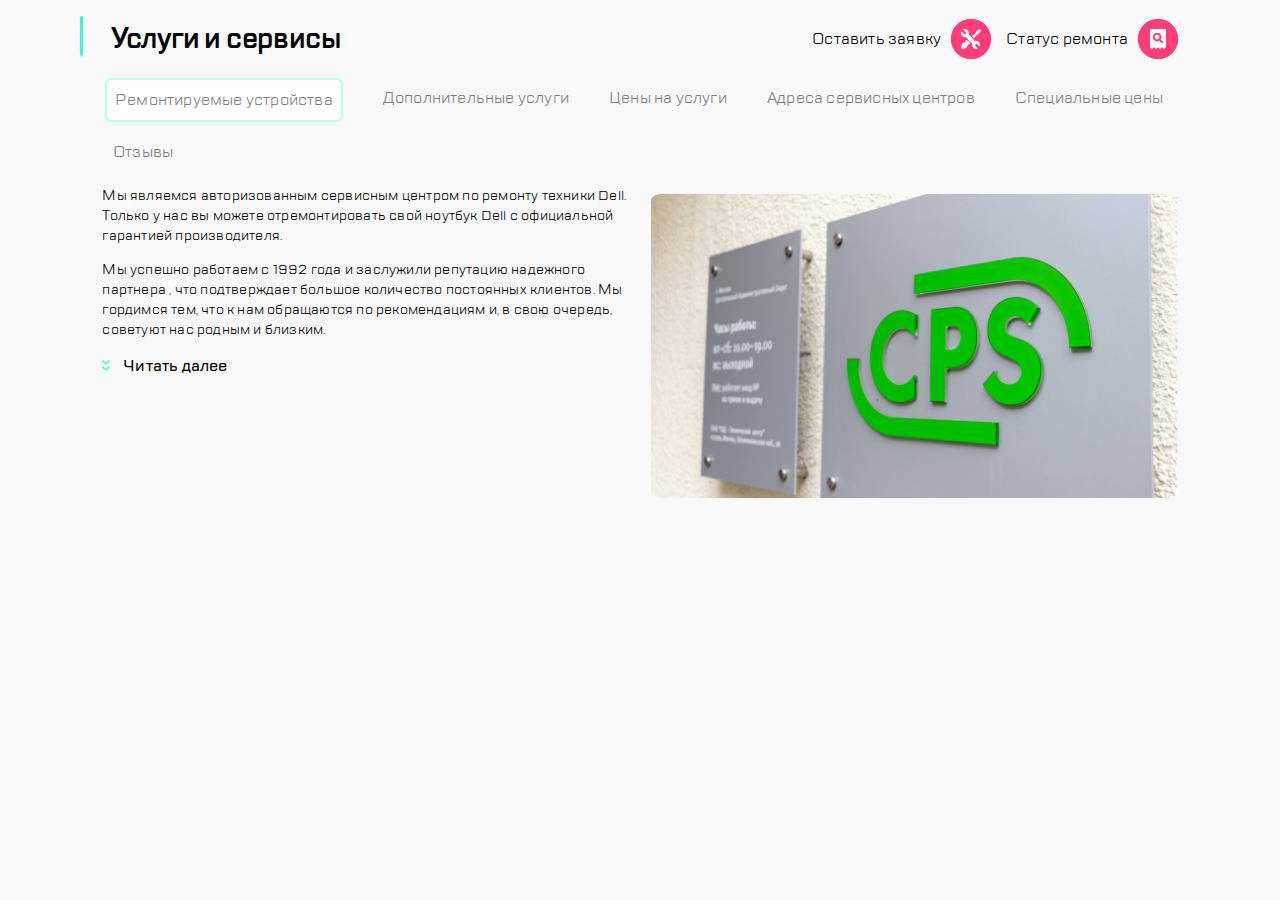
==== index.html @ 0cda3f38 "Add files via upload" ====
<!DOCTYPE html>
<html lang="ru">
<head>
  <meta charset="UTF-8">
  <meta name="viewport" content="width=device-width">
  <link rel="stylesheet" href="css/style.css">
  <title>Title</title>
</head>
<body>
<div class="header">
  <div class="header__sd">
  <button class="button"><span class="button__burger"></span></button>
  <img class="header--hidden-sd" src="icons/divider.png" alt="">
  <img src="icons/logo.png" alt="Логотип">
  </div>
  <div class="header__md">
    <button class="button header--hidden-sd"><span class="button__call"></span></button>
    <button class="button header--hidden-sd"><span class="button__chat"></span></button>
    <button class="button header--hidden-sd"><span class="button__profile"></span></button>
    <img src="icons/divider.png" alt="">
    <button class="button"><span class="button__repair"></span></button>
    <button class="button"><span class="button__checkstatus"></span></button>
  </div>
</div>

<div class="main">
  <div class="main__container">
    <div class="main__header">
      <div class="main__divider"><img src="icons/highlight.png" alt=""></div>
      <div class="main__title"><h1>Услуги и сервисы</h1></div>
    </div>
    <div class="main__options main__options--hidden">
      <div class="main__option">
        <div class="option__text">Оставить заявку </div>
        <button class="button"><span class="button__repair"></span></button>
      </div>
      <div class="main__option">
        <div class="option__text">Статус ремонта </div>
        <button class="button"><span class="button__checkstatus"></span></button>
      </div>
    </div>
  </div>
  <div class="main__list">
    <div class="main__elem">Ремонтируемые устройства</div>
    <div class="main__elem">Дополнительные услуги</div>
    <div class="main__elem">Цены на услуги</div>
    <div class="main__elem">Адреса сервисных центров</div>
    <div class="main__elem">Специальные цены</div>
    <div class="main__elem">Отзывы</div>
  </div>
</div>
<div class="about">
  <div class="about__main">
    <p class="about__all">Мы являемся авторизованным сервисным центром по ремонту техники Dell. Только у нас вы можете отремонтировать свой ноутбук Dell с официальной гарантией производителя.</p>
    <p class="about__all--hidden">Мы успешно работаем с 1992 года и заслужили репутацию надежного партнера</p>
    <p class="about__all--hidden-md">, что подтверждает большое количество постоянных клиентов. Мы гордимся тем, что к нам обращаются по рекомендациям и, в свою очередь, советуют нас родным и близким.</p>
    <p class="about__readmore"><img class="about__readmore_open" src="icons/more.png" alt="">    Читать далее</p>
  </div>
  <div class="about__image"><img class="cpsphoto" src="icons/cps1.png" alt="Фото вывески"></div>
</div>
</body>
</html>
---- css/style.css ----
@font-face {
  font-family: 'TT Lakes';
  src: url('../fonts/TTLakes-Regular.eot');
  src: local('TT Lakes Regular'), local('TTLakes-Regular'),
  url('../fonts/TTLakes-Regular.eot?#iefix') format('embedded-opentype'),
  url('../fonts/TTLakes-Regular.woff') format('woff'),
  url('../fonts/TTLakes-Regular.ttf') format('truetype');
  font-weight: normal;
  font-style: normal;
}
@font-face {
  font-family: 'TT Lakes';
  src: url('../fonts/TTLakes-DemiBold.eot');
  src: local('TT Lakes DemiBold'), local('TTLakes-DemiBold'),
  url('../fonts/TTLakes-DemiBold.eot?#iefix') format('embedded-opentype'),
  url('../fonts/TTLakes-DemiBold.woff') format('woff'),
  url('../fonts/TTLakes-DemiBold.ttf') format('truetype');
  font-weight: 600;
  font-style: normal;
}
@font-face {
  font-family: 'TT Lakes';
  src: url('../fonts/TTLakes-Medium.eot');
  src: local('TT Lakes Medium'), local('TTLakes-Medium'),
  url('../fonts/TTLakes-Medium.eot?#iefix') format('embedded-opentype'),
  url('../fonts/TTLakes-Medium.woff') format('woff'),
  url('../fonts/TTLakes-Medium.ttf') format('truetype');
  font-weight: 500;
  font-style: normal;
}

html, body {
  font-family: "TT Lakes", serif, sans-serif;
  line-height: 20px;
  letter-spacing: 0.2px;
  margin: 0 auto;
  padding: 0;
  box-sizing: border-box;
  background-color: #F8F8F8;
  max-width: 1120px;
}

/******* HEADER *******/
.header {
  background-color: #FFFFFF;
  display: flex;
  gap: 16px;
  padding-left: 16px;
  align-items: center;
  max-width:1120px;
  height: 88px;
  justify-content: space-between;
}

.header__sd {
  display: flex;
  align-items: center;
  gap: 16px;
}

.header__md {
  display: flex;
  gap: 16px;
  padding-left: 16px;
  align-items: center;
  height: 88px;
  margin-right: 22px;
}

.header--hidden-sd {
  visibility: hidden;
  display: none;
}

/****************BUTTONS ********************/

.button {
  position: relative;
  min-width:40px;
  min-height:40px;
  border-radius: 50%;
  background-color: #FF3E79;
  border: 0;
}

.button__burger {
  position: absolute;
  width: 100%;
  height: 100%;
  top: 0;
  left: 0;
  background-image: url('../icons/burger.png');
  background-position:center;
  background-repeat: no-repeat;
}

.button__call {
  position: absolute;
  width: 100%;
  height: 100%;
  top: 0;
  left: 0;
  background-image: url('../icons/call.png');
  background-position:center;
  background-repeat: no-repeat;
}

.button__chat {
  position: absolute;
  width: 100%;
  height: 100%;
  top: 0;
  left: 0;
  background-image: url('../icons/chat.png');
  background-position:center;
  background-repeat: no-repeat;
}

.button__profile {
  position: absolute;
  width: 100%;
  height: 100%;
  top: 0;
  left: 0;
  background-image: url('../icons/profile.png');
  background-position:center;
  background-repeat: no-repeat;
}

.button__repair {
  position: absolute;
  width: 100%;
  height: 100%;
  top: 0;
  left: 0;
  background-image: url('../icons/repair.png');
  background-position:center;
  background-repeat: no-repeat;
}

.button__checkstatus {
  position: absolute;
  width: 100%;
  height: 100%;
  top: 0;
  left: 0;
  background-image: url('../icons/checkstatus.png');
  background-position:center;
  background-repeat: no-repeat;
}

/********** MAIN **********/


.main {
  margin: 0;
}



.main__list{
  display:flex;
  margin: 0 22px 0 10px;
  overflow-x: auto;
}

.main__elem {
  margin: 0 15px;
  white-space: nowrap;
  font-size: 16px;
  color: #7E7E82;
  line-height: 40px;
}

.main__elem:first-child {
  border: 2px solid #B8FFEC;
  border-radius: 6px;
  background-color: #ffffff;
  padding: 0 8px;
}

.about__main {
  margin-left: 2%;
}


/**************** MAIN 1120px *************/

.main__container {
  display: flex;
  justify-content: space-between;
  margin-left: 0;
}

.main__header {
  display: flex;
  align-items: center;
  justify-content: space-between;
  width: 260px;
}

h1 {
  font-size: 28px;
  line-height: 40px;
  letter-spacing: -0.6px;
}

.main__options {
  margin-right: 22px;
}

.main__options--hidden {
  display: none;
  visibility: hidden;
}


.main__option {
  display: flex;
  margin-left: 15px;
  align-items: center;
  gap: 10px;
}



/*********** ABOUT ************/

.about__all--hidden, .about__all--hidden-md {
  visibility: hidden;
  display: none;
}

.cpsphoto {
  width: 320px;
  border-radius: 2%;
}
.about__readmore {
  font-weight: 500;
  font-size: 16px;
  white-space: pre;
}

/**************** MEDIA 768px *****************/


@media (min-width:768px) {
  .header--hidden-sd {
    visibility: visible;
    display: flex;
  }

  .header__md {
    justify-content: flex-end;
    width: 880px;
  }
  .header--hidden-sd {
    display: flex;
    justify-items: flex-end;
  }

  .about__all--hidden {
    visibility: visible;
    display: inline;
  }
  .about {
    display: flex;
  }
  .about__main {
    flex-basis: 48%;
    font-size: 14px;
  }

  .about__image {
    flex-basis: 48%;
    margin: 2%;
  }
  .cpsphoto {
    min-width: 100%;
    border-radius: 2%;
  }
}

/**************** MEDIA 1120px *****************/

@media (min-width:1120px) {
  .header, .header__720 {
    visibility: hidden;
    display: none;
  }

  .main__options--hidden {
    display: flex;
    visibility: visible;
  }

  .main__list {
    flex-wrap:wrap;
    justify-content: space-between;
  }
  .main__elem:last-child {
    padding: 0 8px;
    margin-top: 10px;
  }
  .about__all--hidden-md {
    visibility: visible;
    display: inline;
  }
}
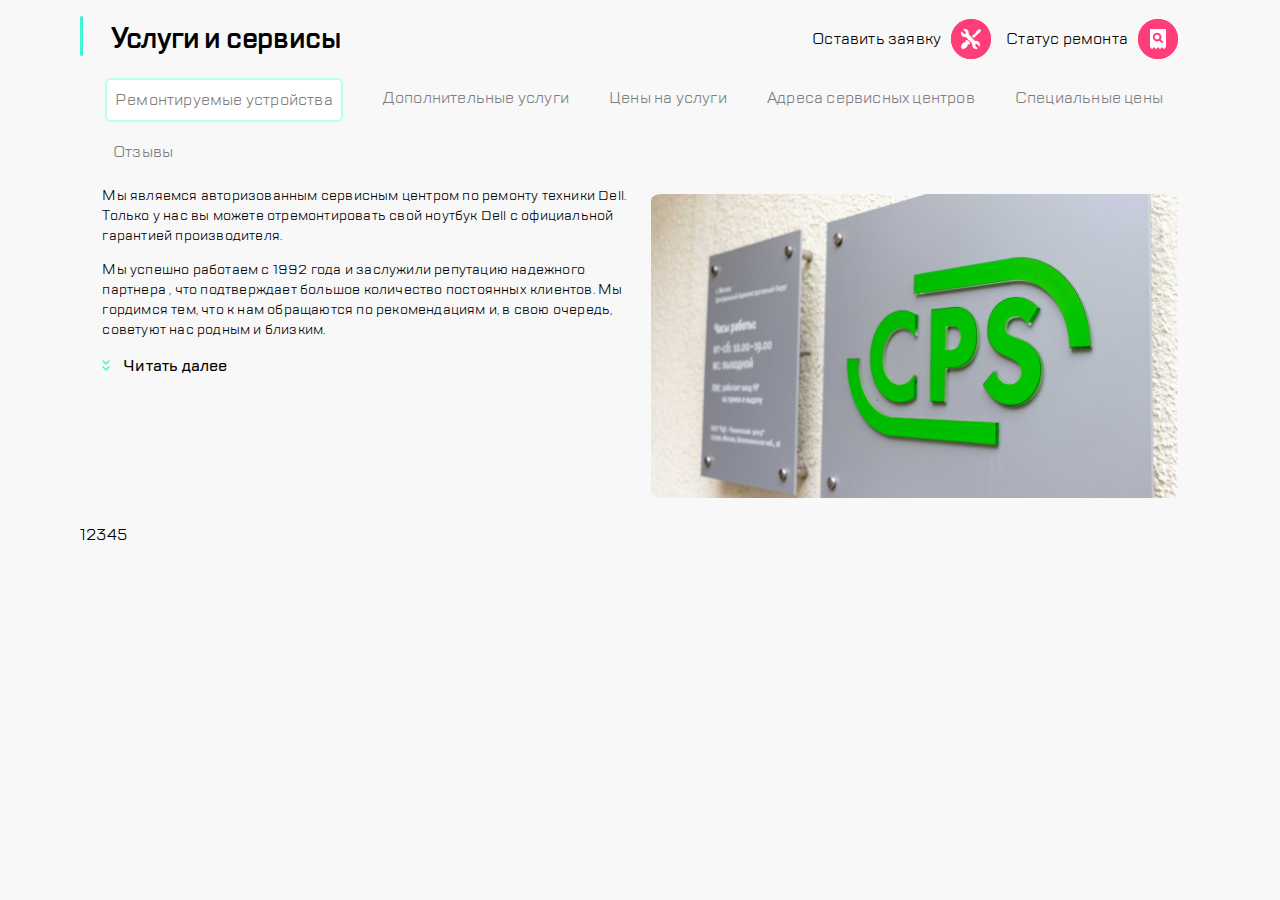
==== commit 22ee7643: "1" ====
--- a/index.html
+++ b/index.html
@@ -58,6 +58,6 @@
   </div>
   <div class="about__image"><img class="cpsphoto" src="icons/cps1.png" alt="Фото вывески"></div>
 </div>
+12345
 </body>
 </html>
-
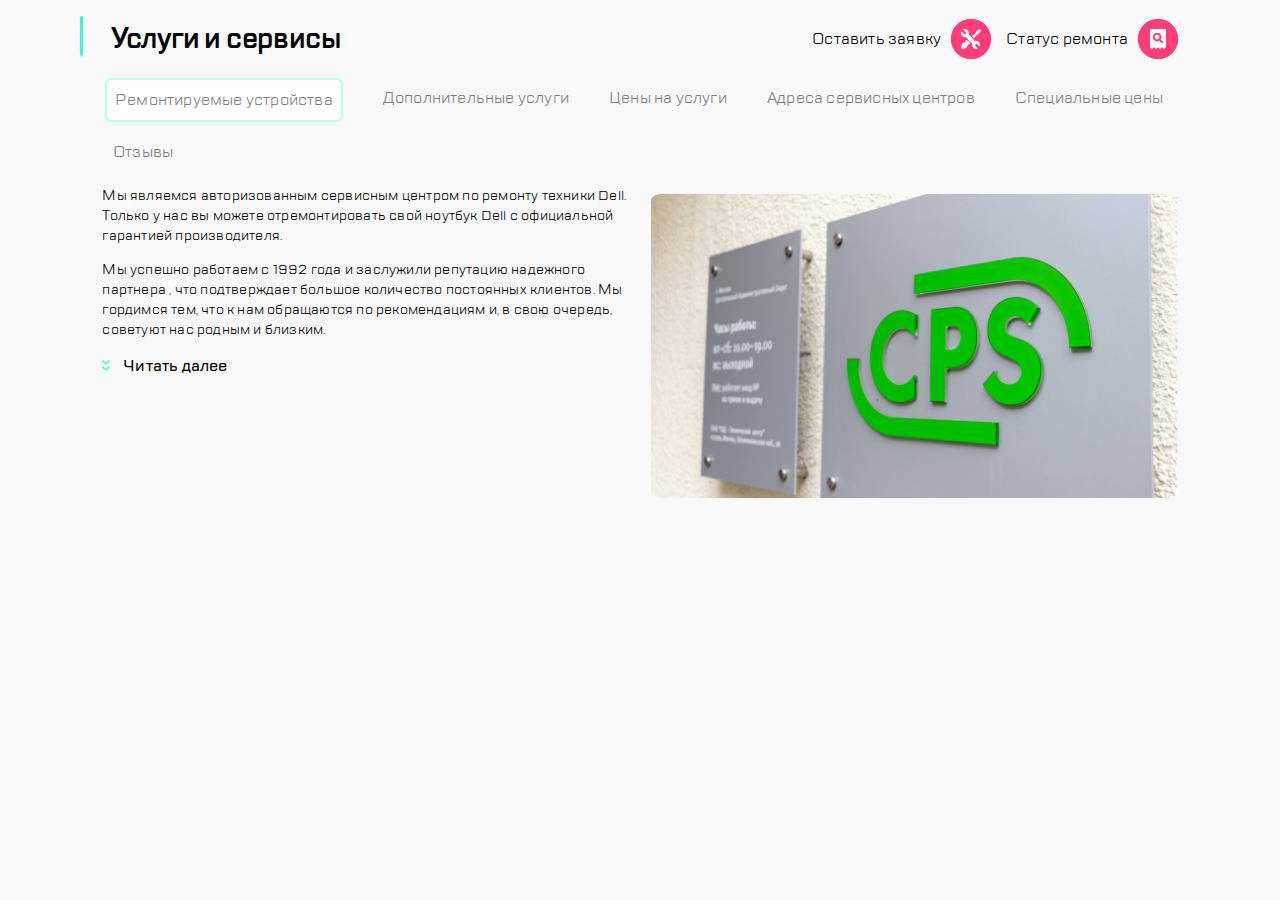
==== commit cebd1f5c: "1" ====
--- a/index.html
+++ b/index.html
@@ -58,6 +58,5 @@
   </div>
   <div class="about__image"><img class="cpsphoto" src="icons/cps1.png" alt="Фото вывески"></div>
 </div>
-12345
 </body>
 </html>
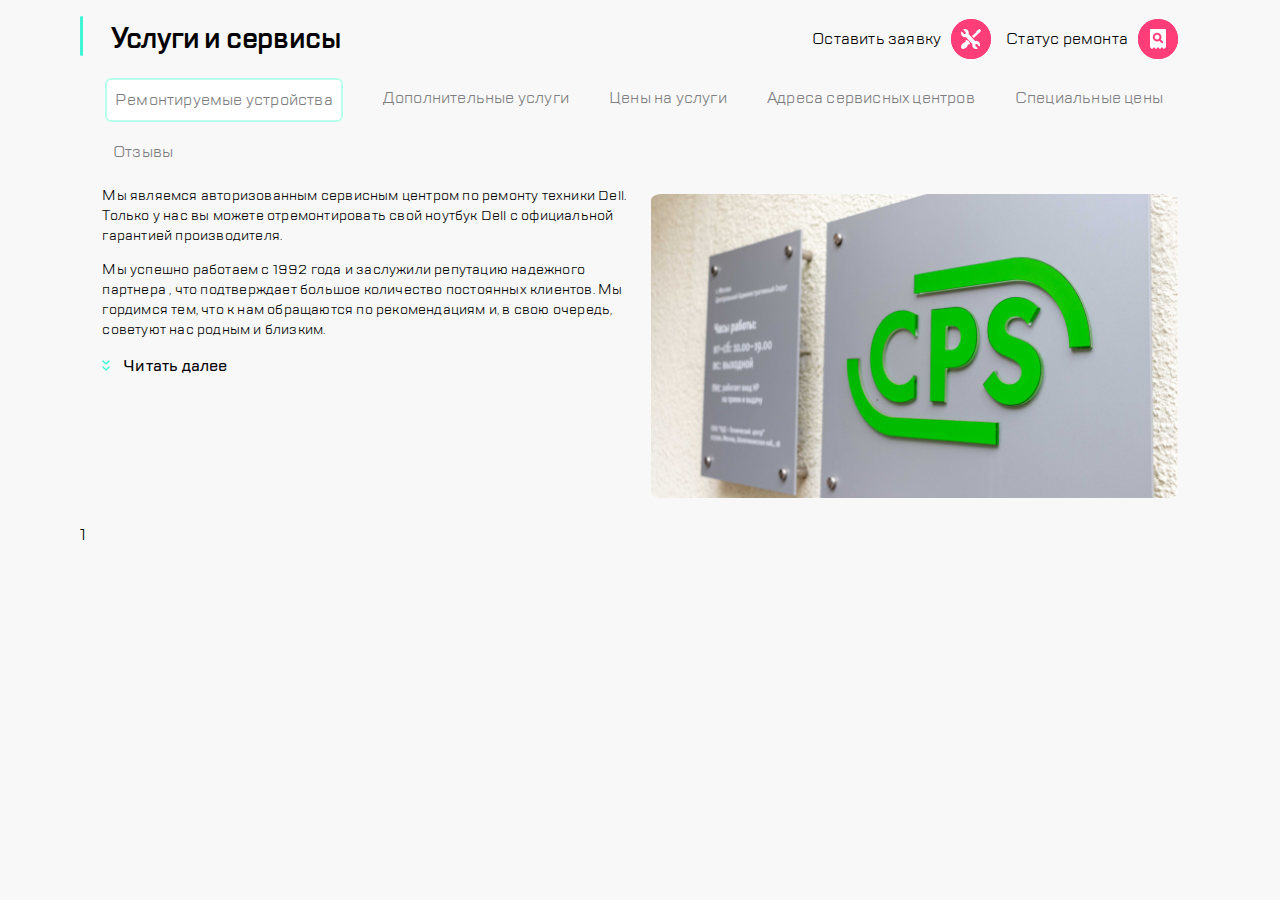
==== commit 4b7bf360: "1" ====
--- a/index.html
+++ b/index.html
@@ -60,3 +60,4 @@
 </div>
 </body>
 </html>
+1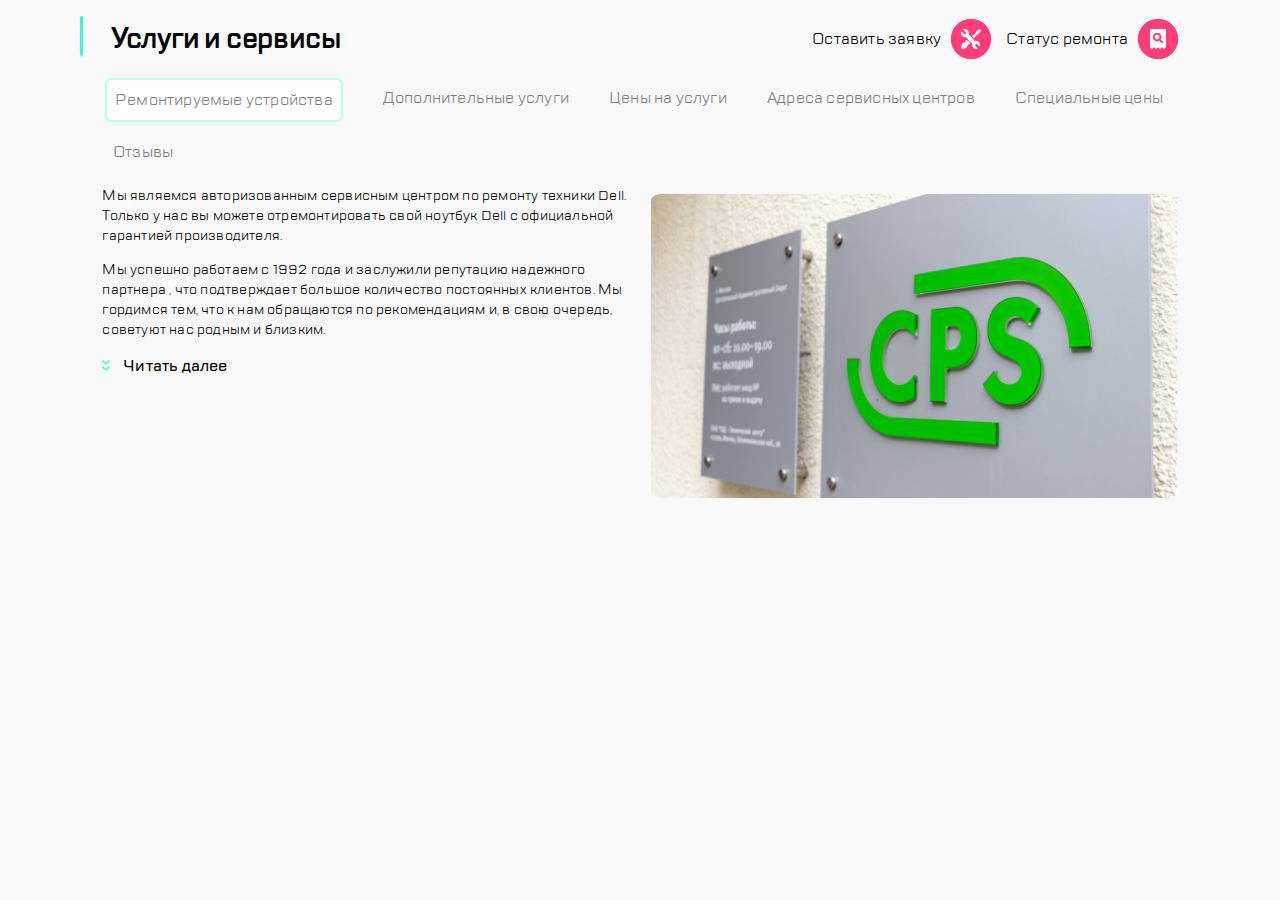
==== commit 66da602a: "1" ====
--- a/index.html
+++ b/index.html
@@ -60,4 +60,3 @@
 </div>
 </body>
 </html>
-1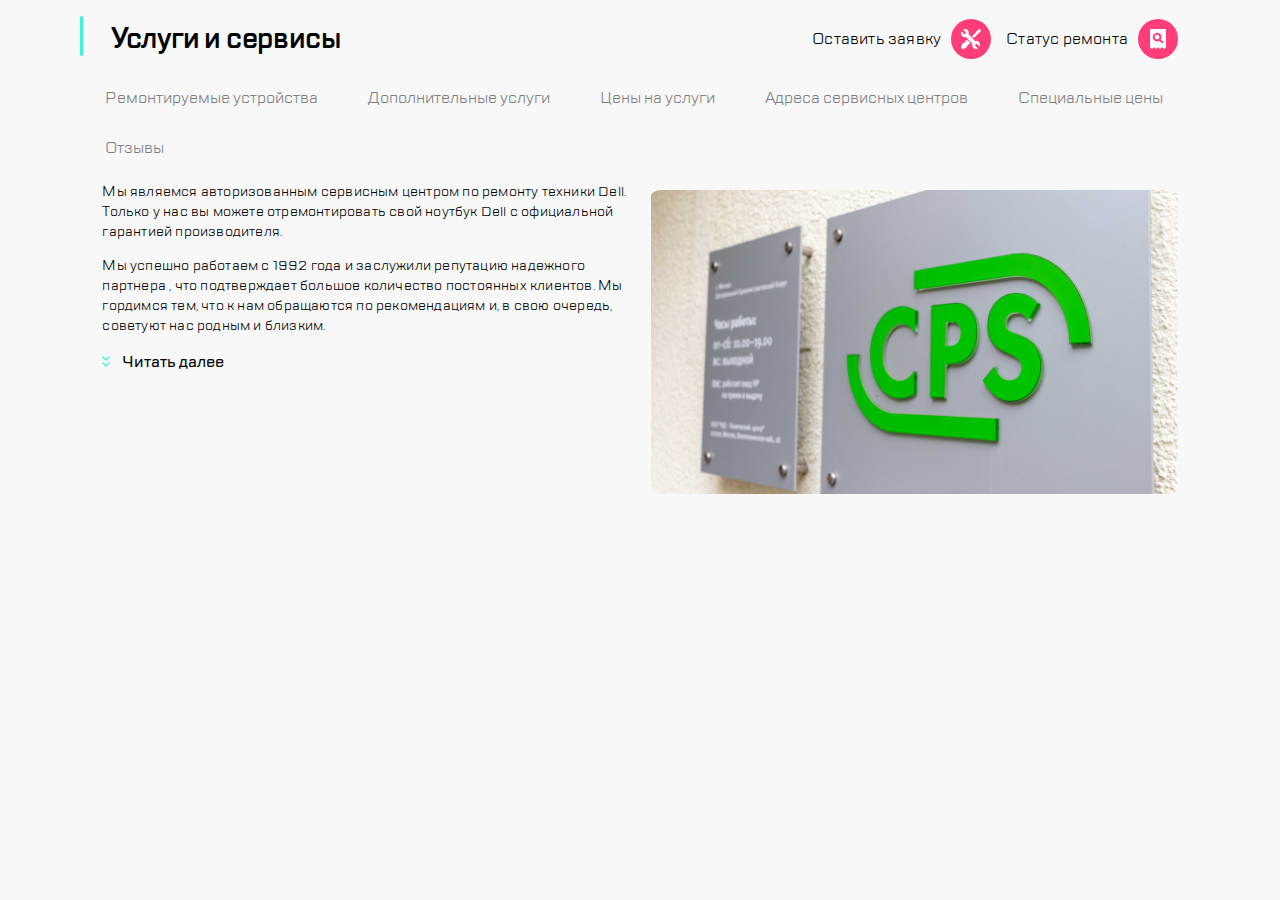
==== commit b2ccf81b: "Add files via upload" ====
--- a/index.html
+++ b/index.html
@@ -9,17 +9,17 @@
 <body>
 <div class="header">
   <div class="header__sd">
-  <button class="button"><span class="button__burger"></span></button>
+  <button class="button button__burger"></button>
   <img class="header--hidden-sd" src="icons/divider.png" alt="">
   <img src="icons/logo.png" alt="Логотип">
   </div>
   <div class="header__md">
-    <button class="button header--hidden-sd"><span class="button__call"></span></button>
-    <button class="button header--hidden-sd"><span class="button__chat"></span></button>
-    <button class="button header--hidden-sd"><span class="button__profile"></span></button>
+    <button class="button button__call header--hidden-sd"></button>
+    <button class="button button__chat header--hidden-sd"></button>
+    <button class="button button__profile header--hidden-sd"></button>
     <img src="icons/divider.png" alt="">
-    <button class="button"><span class="button__repair"></span></button>
-    <button class="button"><span class="button__checkstatus"></span></button>
+    <button class="button button__repair"></button>
+    <button class="button button__checkstatus"></button>
   </div>
 </div>
 
@@ -32,21 +32,21 @@
     <div class="main__options main__options--hidden">
       <div class="main__option">
         <div class="option__text">Оставить заявку </div>
-        <button class="button"><span class="button__repair"></span></button>
+        <button class="button button__repair"></button>
       </div>
       <div class="main__option">
         <div class="option__text">Статус ремонта </div>
-        <button class="button"><span class="button__checkstatus"></span></button>
+        <button class="button button__checkstatus"></button>
       </div>
     </div>
   </div>
   <div class="main__list">
-    <div class="main__elem">Ремонтируемые устройства</div>
-    <div class="main__elem">Дополнительные услуги</div>
-    <div class="main__elem">Цены на услуги</div>
-    <div class="main__elem">Адреса сервисных центров</div>
-    <div class="main__elem">Специальные цены</div>
-    <div class="main__elem">Отзывы</div>
+    <button class="main__elem">Ремонтируемые устройства</button>
+    <button class="main__elem">Дополнительные услуги</button>
+    <button class="main__elem">Цены на услуги</button>
+    <button class="main__elem">Адреса сервисных центров</button>
+    <button class="main__elem">Специальные цены</button>
+    <button class="main__elem">Отзывы</button>
   </div>
 </div>
 <div class="about">
@@ -54,9 +54,48 @@
     <p class="about__all">Мы являемся авторизованным сервисным центром по ремонту техники Dell. Только у нас вы можете отремонтировать свой ноутбук Dell с официальной гарантией производителя.</p>
     <p class="about__all--hidden">Мы успешно работаем с 1992 года и заслужили репутацию надежного партнера</p>
     <p class="about__all--hidden-md">, что подтверждает большое количество постоянных клиентов. Мы гордимся тем, что к нам обращаются по рекомендациям и, в свою очередь, советуют нас родным и близким.</p>
-    <p class="about__readmore"><img class="about__readmore_open" src="icons/more.png" alt="">    Читать далее</p>
+    <button class="about__readmore"><img class="about__readmore_open" src="icons/more.png" alt="">    Читать далее</button>
   </div>
   <div class="about__image"><img class="cpsphoto" src="icons/cps1.png" alt="Фото вывески"></div>
 </div>
+<div class="wrapper wrapper__closed">
+  <div class="menu">
+    <div class="menu__header">
+      <div class="menu__logo">
+        <button class="button button__close"></button>
+        <img src="icons/logo.png" alt="Логотип">
+      </div>
+      <button class="button button__search"></button>
+    </div>
+    <div class="menu__main">
+      <ul class="menu__options">
+        <li class="menu__option active">Ремонт техники</li>
+        <li class="menu__option">Услуги и сервисы</li>
+        <li class="menu__option">Корпоративным клиентам</li>
+        <li class="menu__option">Продавцам техники</li>
+        <li class="menu__option">Партнерам</li>
+        <li class="menu__option">Производителям</li>
+        <li class="menu__option">Наши сервисные центры</li>
+        <li class="menu__option">Контакты</li>
+      </ul>
+    </div>
+  </div>
+  <div class="footer">
+    <div class="footer__buttons">
+      <button class="button button__call"></button>
+      <button class="button button__chat"></button>
+      <button class="button button__profile"></button>
+    </div>
+    <div class="footer__contacts">
+      <div class="footer__mail">mail@cps.com</div>
+      <div class="footer__phone">8 800 890 8900</div>
+    </div>
+    <div class="footer__lang">
+      <button class="lang">RU</button>
+      <button class="lang">EN</button>
+      <button class="lang">CH</button></div>
+  </div>
+</div>
+<script src="script.js"></script>
 </body>
 </html>
--- a/css/style.css
+++ b/css/style.css
@@ -30,6 +30,7 @@
 }
 
 html, body {
+  position: relative;
   font-family: "TT Lakes", serif, sans-serif;
   line-height: 20px;
   letter-spacing: 0.2px;
@@ -74,6 +75,16 @@
 
 /****************BUTTONS ********************/
 
+/* Обнуление стилей кнопки */
+button {
+  padding: 0;
+  border: none;
+  font: inherit;
+  color: inherit;
+  background-color: transparent;
+  cursor: pointer;
+}
+
 .button {
   position: relative;
   min-width:40px;
@@ -81,72 +92,47 @@
   border-radius: 50%;
   background-color: #FF3E79;
   border: 0;
-}
-
-.button__burger {
-  position: absolute;
-  width: 100%;
-  height: 100%;
-  top: 0;
-  left: 0;
-  background-image: url('../icons/burger.png');
+  transition-duration: 0.5s;
   background-position:center;
   background-repeat: no-repeat;
 }
 
+.button__burger {
+  background-image: url('../icons/burger.png');
+}
+
 .button__call {
-  position: absolute;
-  width: 100%;
-  height: 100%;
-  top: 0;
-  left: 0;
   background-image: url('../icons/call.png');
-  background-position:center;
-  background-repeat: no-repeat;
 }
 
 .button__chat {
-  position: absolute;
-  width: 100%;
-  height: 100%;
-  top: 0;
-  left: 0;
   background-image: url('../icons/chat.png');
-  background-position:center;
-  background-repeat: no-repeat;
 }
 
 .button__profile {
-  position: absolute;
-  width: 100%;
-  height: 100%;
-  top: 0;
-  left: 0;
   background-image: url('../icons/profile.png');
-  background-position:center;
-  background-repeat: no-repeat;
 }
 
 .button__repair {
-  position: absolute;
-  width: 100%;
-  height: 100%;
-  top: 0;
-  left: 0;
   background-image: url('../icons/repair.png');
-  background-position:center;
-  background-repeat: no-repeat;
 }
 
 .button__checkstatus {
-  position: absolute;
-  width: 100%;
-  height: 100%;
-  top: 0;
-  left: 0;
   background-image: url('../icons/checkstatus.png');
-  background-position:center;
-  background-repeat: no-repeat;
+}
+
+.button__close {
+  background-image: url('../icons/close.png');
+}
+
+.button__search {
+  background-image: url('../icons/search.png');
+
+}
+
+.button:hover {
+  transform: scale(1.2);
+  background-color: #ff0000;
 }
 
 /********** MAIN **********/
@@ -155,13 +141,12 @@
 .main {
   margin: 0;
 }
-
-
 
 .main__list{
   display:flex;
   margin: 0 22px 0 10px;
   overflow-x: auto;
+
 }
 
 .main__elem {
@@ -172,7 +157,7 @@
   line-height: 40px;
 }
 
-.main__elem:first-child {
+.main__elem:focus {
   border: 2px solid #B8FFEC;
   border-radius: 6px;
   background-color: #ffffff;
@@ -236,9 +221,124 @@
   border-radius: 2%;
 }
 .about__readmore {
+  display: block;
+  margin-top: 16px;
   font-weight: 500;
   font-size: 16px;
   white-space: pre;
+}
+
+/*********************** BURGER ************************/
+
+
+.wrapper {
+  position: absolute;
+  top: 0;
+  left: 0;
+  overflow: auto;
+  width: 320px;
+  height: 100vh;
+  line-height: 24px;
+  display: flex;
+  flex-direction: column;
+  justify-content: space-between;
+  background-color: white;
+  box-sizing: border-box;
+  box-shadow: 16px 0 52px 0 #0E185033,
+  -2px 0 4px 0 #454F7E05;
+  transition-duration: 0.7s;
+}
+
+.wrapper__closed {
+  transform: translateX(-500%);
+}
+
+
+/**************** BURGER HEADER *********************/
+
+.menu__header {
+  display: flex;
+  justify-content: space-between;
+  align-items: center;
+  padding: 24px;
+
+}
+
+.menu__logo {
+  display: flex;
+  align-items: center;
+  justify-content: space-between;
+  width: 150px;
+}
+
+
+/********************* BURGER OPTIONS *******************/
+
+.menu__options {
+  margin: 40px 0 0 0;
+  list-style: none;
+  padding: 0;
+}
+
+.menu__option {
+  position: relative;
+  margin-bottom: 30px;
+  padding-left: 24px;
+  line-height: 32px;
+}
+
+.menu__option:before {
+  content: "";
+  position: absolute;
+  width: 4px;
+  height: 32px;
+  background-color: #41F6D7;
+  top: 0;
+  left: 0;
+  border-radius: 0 5px 5px 0;
+  display: none;
+}
+
+.menu__option:hover {
+  color: #7E7E82;
+}
+
+.menu__option:hover:before {
+  display: block;
+}
+
+/***************** BURGER FOOTER ****************/
+
+.footer {
+  padding-left: 24px;
+}
+
+.footer__buttons {
+  display: flex;
+  gap: 16px;
+}
+
+.footer__contacts {
+  margin-top: 16px;
+}
+
+.footer__phone {
+  font-size: 24px;
+  line-height: 32px;
+  letter-spacing: -0.6000000238418579px;
+  text-align: left;
+  font-weight: bold;
+  margin-top: 12px;
+}
+
+.footer__lang {
+  display: flex;
+  margin-top: 40px;
+  gap: 7px;
+}
+
+.lang:focus {
+  color: #7E7E82;
 }
 
 /**************** MEDIA 768px *****************/
@@ -299,7 +399,7 @@
     justify-content: space-between;
   }
   .main__elem:last-child {
-    padding: 0 8px;
+    padding: 0 0px;
     margin-top: 10px;
   }
   .about__all--hidden-md {
@@ -308,3 +408,4 @@
   }
 }
 
+
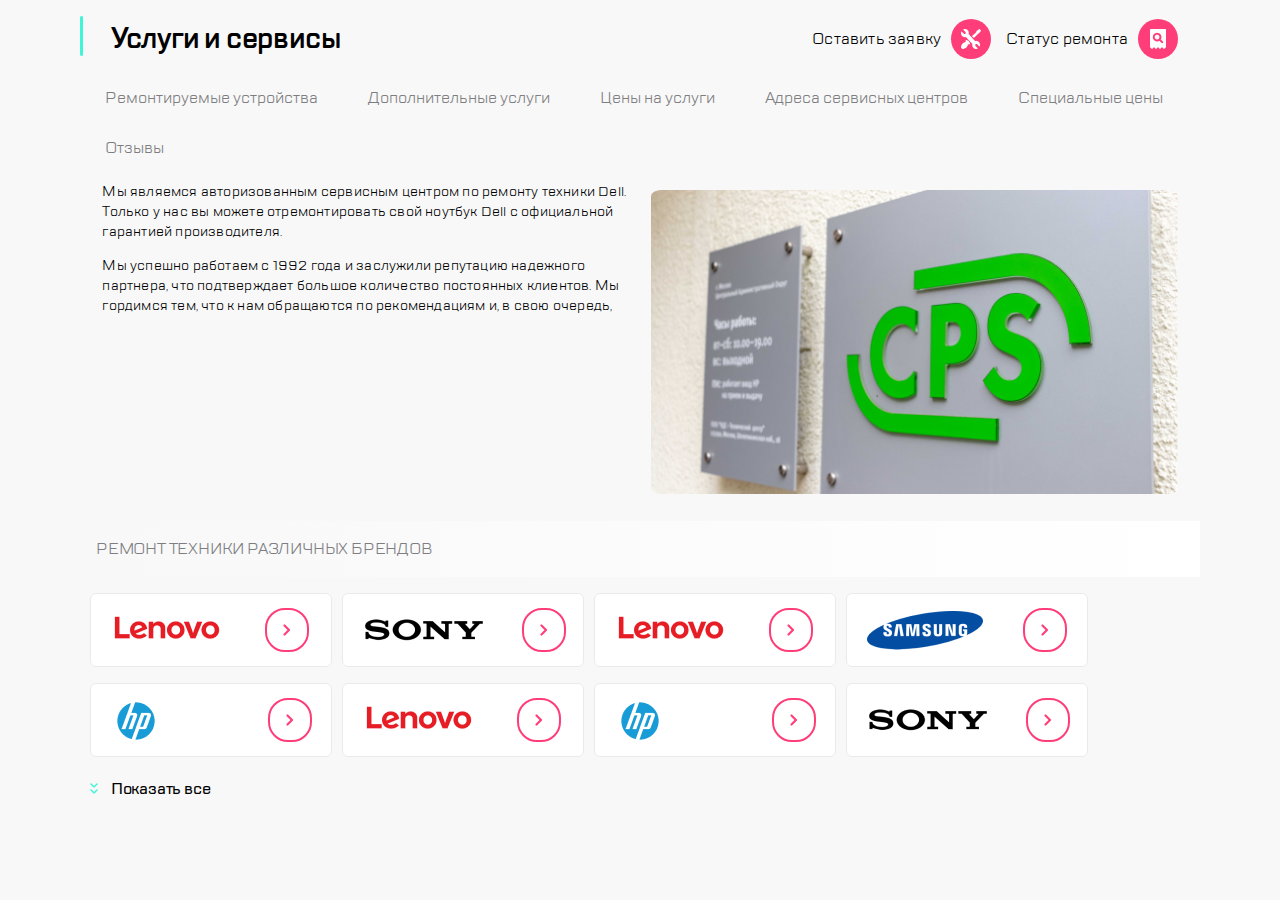
==== commit ded150c1: "Add files via upload" ====
--- a/index.html
+++ b/index.html
@@ -4,9 +4,15 @@
   <meta charset="UTF-8">
   <meta name="viewport" content="width=device-width">
   <link rel="stylesheet" href="css/style.css">
+  <link
+          rel="stylesheet"
+          href="https://cdn.jsdelivr.net/npm/swiper@8/swiper-bundle.min.css"
+  />
+  <script src="https://cdn.jsdelivr.net/npm/swiper@8/swiper-bundle.min.js"></script>
   <title>Title</title>
 </head>
 <body>
+
 <div class="header">
   <div class="header__sd">
   <button class="button button__burger"></button>
@@ -49,15 +55,76 @@
     <button class="main__elem">Отзывы</button>
   </div>
 </div>
+
 <div class="about">
   <div class="about__main">
-    <p class="about__all">Мы являемся авторизованным сервисным центром по ремонту техники Dell. Только у нас вы можете отремонтировать свой ноутбук Dell с официальной гарантией производителя.</p>
-    <p class="about__all--hidden">Мы успешно работаем с 1992 года и заслужили репутацию надежного партнера</p>
-    <p class="about__all--hidden-md">, что подтверждает большое количество постоянных клиентов. Мы гордимся тем, что к нам обращаются по рекомендациям и, в свою очередь, советуют нас родным и близким.</p>
-    <button class="about__readmore"><img class="about__readmore_open" src="icons/more.png" alt="">    Читать далее</button>
+    <div class="about__text">
+      <p>Мы являемся авторизованным сервисным центром по ремонту техники Dell. Только у нас вы можете отремонтировать свой ноутбук Dell с официальной гарантией производителя.</p>
+      <p>Мы успешно работаем с 1992 года и заслужили репутацию надежного партнера, что подтверждает большое количество постоянных клиентов. Мы гордимся тем, что к нам обращаются по рекомендациям и, в свою очередь, советуют нас родным и близким.</p>
+    </div>
+    <button class="button__readmore"><img class="button__arrow" src="icons/more.png" alt=""><span class="button__text">Читать далее</span></button>
   </div>
   <div class="about__image"><img class="cpsphoto" src="icons/cps1.png" alt="Фото вывески"></div>
 </div>
+
+<div class="brands"></div>
+  <div class="brands__title"><p class="brands__text">Ремонт техники различных брендов</p></div>
+<!-- Slider main container -->
+    <div class="swiper">
+  <!-- Additional required wrapper -->
+      <div class="swiper-wrapper">
+    <!-- Slides -->
+        <div class="swiper-slide card">
+          <div class="card__brand--lenovo"></div>
+          <div class="card__button"></div>
+        </div>
+        <div class="swiper-slide card">
+          <div class="card__brand--sony"></div>
+          <div class="card__button"></div>
+        </div>
+        <div class="swiper-slide card">
+          <div class="card__brand--lenovo"></div>
+          <div class="card__button"></div>
+        </div>
+        <div class="swiper-slide card">
+          <div class="card__brand--samsung"></div>
+          <div class="card__button"></div>
+        </div>
+        <div class="swiper-slide card">
+          <div class="card__brand--hp"></div>
+          <div class="card__button"></div>
+        </div>
+        <div class="swiper-slide card">
+          <div class="card__brand--lenovo"></div>
+          <div class="card__button"></div>
+        </div>
+        <div class="swiper-slide card">
+          <div class="card__brand--hp"></div>
+          <div class="card__button"></div>
+        </div>
+        <div class="swiper-slide card">
+          <div class="card__brand--sony"></div>
+          <div class="card__button"></div>
+        </div>
+        <div class="swiper-slide card">
+          <div class="card__brand--samsung"></div>
+          <div class="card__button"></div>
+        </div>
+        <div class="swiper-slide card">
+          <div class="card__brand--hp"></div>
+          <div class="card__button"></div>
+        </div>
+        <div class="swiper-slide card">
+          <div class="card__brand--sony"></div>
+          <div class="card__button"></div>
+        </div>
+      </div>
+  <!-- If we need pagination -->
+      <div class="swiper-pagination"></div>
+  </div>
+<button class="button__show"><img class="button__arrow" src="icons/more.png" alt=""> <span class="button__text">Показать все</span></button>
+</div>
+
 <div class="wrapper wrapper__closed">
   <div class="menu">
     <div class="menu__header">
@@ -96,6 +163,8 @@
       <button class="lang">CH</button></div>
   </div>
 </div>
+
 <script src="script.js"></script>
+<script src="swiper.js"></script>
 </body>
 </html>
--- a/css/style.css
+++ b/css/style.css
@@ -211,21 +211,130 @@
 
 /*********** ABOUT ************/
 
-.about__all--hidden, .about__all--hidden-md {
-  visibility: hidden;
-  display: none;
-}
+.about__text {
+  height: 130px;
+  overflow: hidden;
+}
+
 
 .cpsphoto {
   width: 320px;
   border-radius: 2%;
 }
-.about__readmore {
+.button__readmore {
   display: block;
-  margin-top: 16px;
+  margin-bottom: 16px;
   font-weight: 500;
   font-size: 16px;
   white-space: pre;
+}
+
+/************************** BRANDS *************************/
+
+
+.brands__title {
+  height: 80px;
+  background: linear-gradient(90deg, #F8F8F8 1.39%, #FFFFFF 100%);
+  position: relative;
+}
+
+.brands__text {
+  font-size: 16px;
+  line-height: 24px;
+  letter-spacing: -0.20000000298023224px;
+  text-align: left;
+  margin: 0;
+  position: absolute;
+  top: 50%;
+  transform: translate(0, -50%);
+  text-transform: uppercase;
+  color: #7E7E82;
+  padding: 16px;
+}
+
+.swiper-wrapper {
+  padding-bottom: 30px;
+}
+
+.swiper-pagination {
+  bottom: 0 !important;
+}
+
+.card {
+  margin: 16px 0 0 10px;
+  display: flex;
+  min-width: 224px;
+  max-width: 240px;
+  min-height: 72px;
+  background-color: #FFFFFF;
+  justify-content: space-around;
+  align-items: center;
+  border: 1px solid #EAEAEA;
+  border-radius: 6px;
+}
+
+
+
+.card__brand--lenovo {
+  width: 108px;
+  height: 32px;
+  background-image: url("../icons/lenovo.png");
+}
+
+.card__brand--samsung {
+  width: 116px;
+  height: 39px;
+  background-image: url("../icons/samsung.png");
+}
+
+.card__brand--hp {
+  width: 120px;
+  height: 50px;
+  background-image: url("../icons/hp.png");
+  background-repeat: no-repeat;
+}
+
+.card__brand--sony {
+  width: 128px;
+  height: 26px;
+  background-image: url("../icons/sony.png");
+}
+
+.card__button {
+  width: 40px;
+  height: 40px;
+  border: 2px solid #FF3E79;
+  border-radius: 20px;
+  background-image: url("../icons/dropdown.png");
+  background-position: 50% 50%;
+  background-repeat: no-repeat;
+}
+
+.button__show {
+  margin-left: 10px;
+  display: none;
+  position: relative;
+  font-size: 16px;
+  font-weight: 500;
+  line-height: 24px;
+  letter-spacing: -0.20000000298023224px;
+  text-align: left;
+
+}
+.button__arrow {
+  margin-right: 10px;
+}
+.button__arrow--rotate {
+  transform: rotate(180deg);
+}
+/* Обнуление стилей кнопки */
+button {
+  padding: 0;
+  border: none;
+  font: inherit;
+  color: inherit;
+  background-color: transparent;
+  cursor: pointer;
 }
 
 /*********************** BURGER ************************/
@@ -359,9 +468,8 @@
     justify-items: flex-end;
   }
 
-  .about__all--hidden {
-    visibility: visible;
-    display: inline;
+  .about__text {
+    height: 150px;
   }
   .about {
     display: flex;
@@ -378,6 +486,24 @@
   .cpsphoto {
     min-width: 100%;
     border-radius: 2%;
+  }
+  .brands__title {
+    height: 56px;
+  }
+  .swiper-wrapper {
+    display: flex;
+    flex-wrap: wrap;
+    justify-content: flex-start;
+    max-height: 185px;
+    padding-bottom: 0;
+  }
+  .swiper-wrapper__full {
+    max-height: 100%;
+  }
+  .button__show {
+    display: inline-block;
+    margin-top: 15px;
+    align-self: center;
   }
 }
 
@@ -402,10 +528,25 @@
     padding: 0 0px;
     margin-top: 10px;
   }
-  .about__all--hidden-md {
-    visibility: visible;
-    display: inline;
-  }
-}
-
-
+  .button__readmore {
+    display: none;
+  }
+  .brands__title {
+    height: 56px;
+  }
+  .swiper-wrapper {
+    display: flex;
+    flex-wrap: wrap;
+    justify-content: flex-start;
+    max-height: 185px;
+    padding-bottom: 0;
+  }
+  .swiper-wrapper__full {
+    max-height: 100%;
+  }
+}
+
+.about__text--full {
+  height: 90%;
+}
+
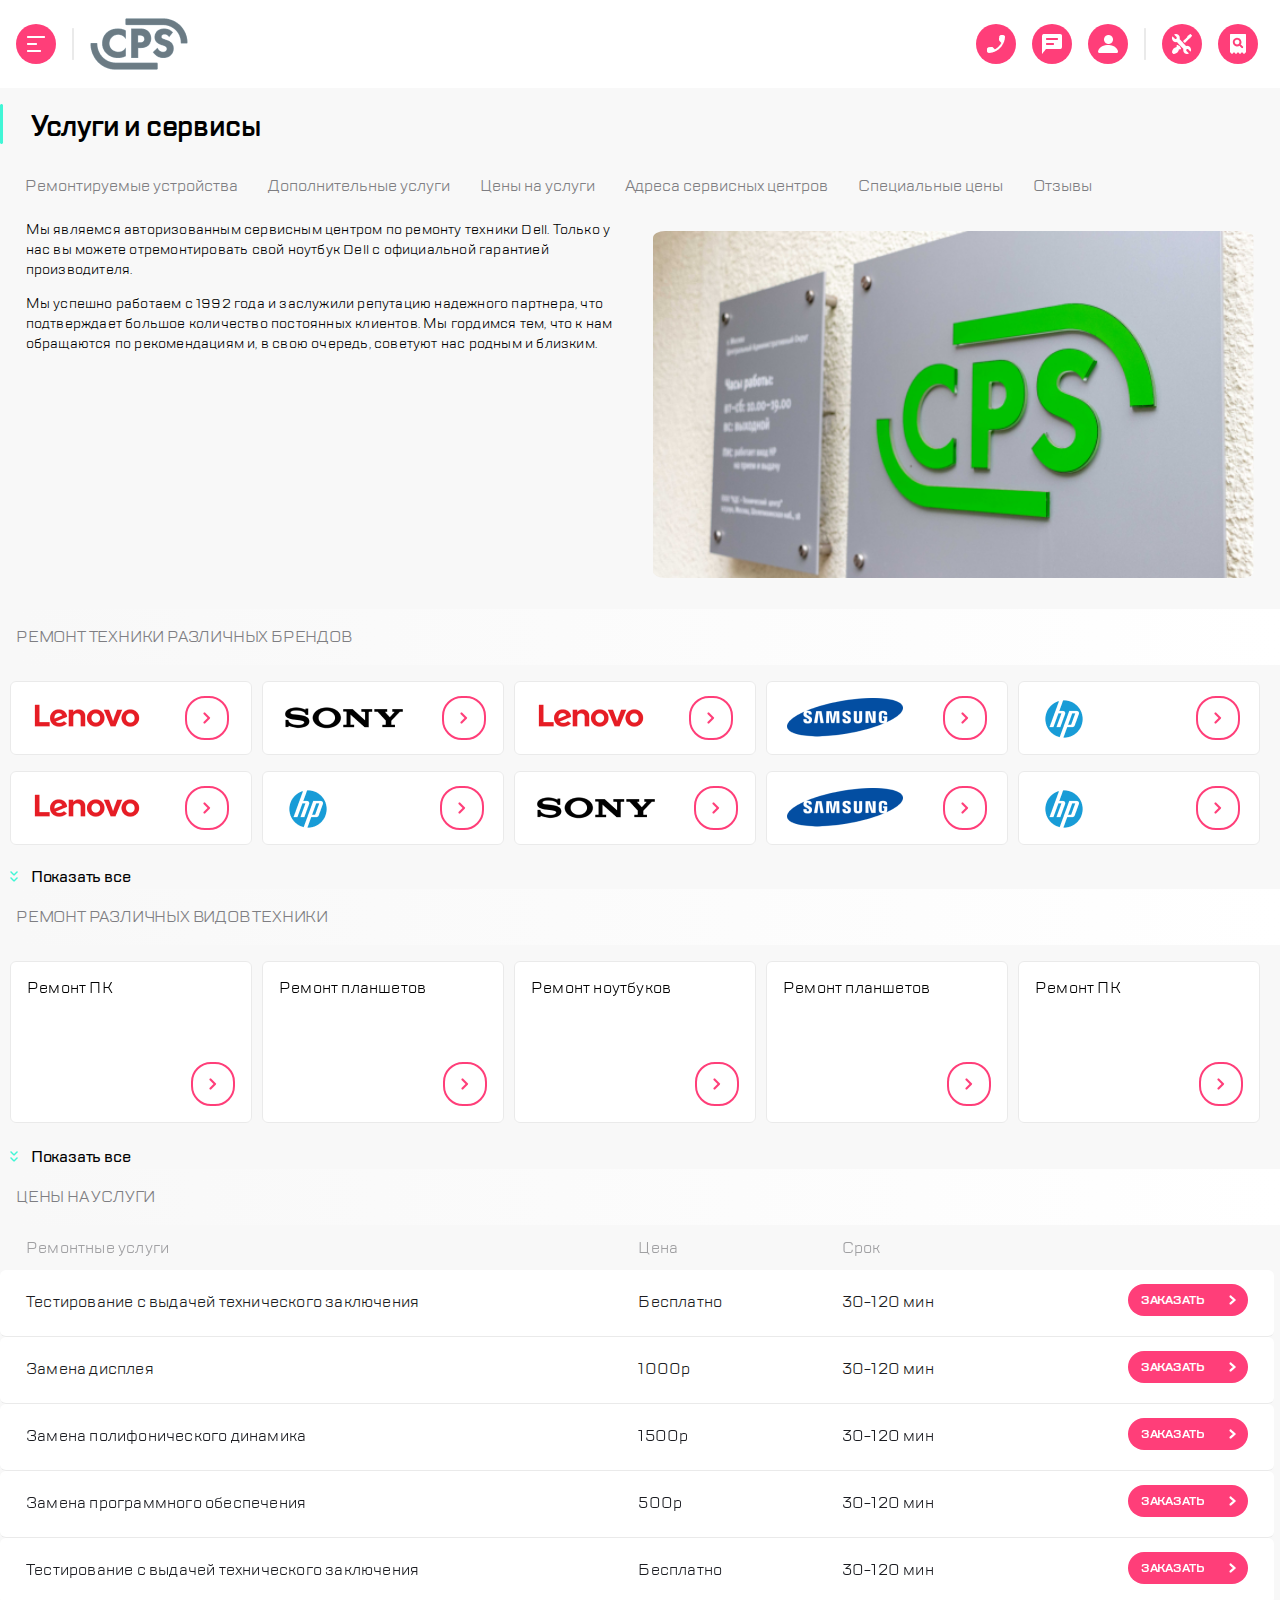
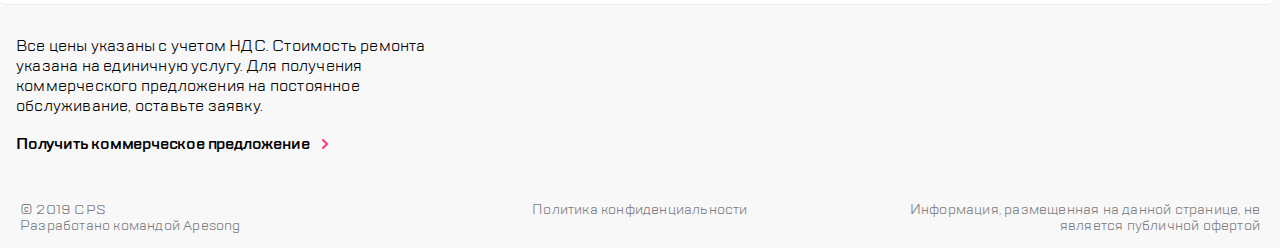
==== commit a641d38e: "Add files via upload" ====
--- a/index.html
+++ b/index.html
@@ -1,170 +1,344 @@
-<!DOCTYPE html>
-<html lang="ru">
-<head>
-  <meta charset="UTF-8">
-  <meta name="viewport" content="width=device-width">
-  <link rel="stylesheet" href="css/style.css">
-  <link
-          rel="stylesheet"
-          href="https://cdn.jsdelivr.net/npm/swiper@8/swiper-bundle.min.css"
-  />
-  <script src="https://cdn.jsdelivr.net/npm/swiper@8/swiper-bundle.min.js"></script>
-  <title>Title</title>
-</head>
-<body>
-
-<div class="header">
-  <div class="header__sd">
-  <button class="button button__burger"></button>
-  <img class="header--hidden-sd" src="icons/divider.png" alt="">
-  <img src="icons/logo.png" alt="Логотип">
-  </div>
-  <div class="header__md">
-    <button class="button button__call header--hidden-sd"></button>
-    <button class="button button__chat header--hidden-sd"></button>
-    <button class="button button__profile header--hidden-sd"></button>
-    <img src="icons/divider.png" alt="">
-    <button class="button button__repair"></button>
-    <button class="button button__checkstatus"></button>
-  </div>
-</div>
-
-<div class="main">
-  <div class="main__container">
-    <div class="main__header">
-      <div class="main__divider"><img src="icons/highlight.png" alt=""></div>
-      <div class="main__title"><h1>Услуги и сервисы</h1></div>
-    </div>
-    <div class="main__options main__options--hidden">
-      <div class="main__option">
-        <div class="option__text">Оставить заявку </div>
-        <button class="button button__repair"></button>
-      </div>
-      <div class="main__option">
-        <div class="option__text">Статус ремонта </div>
-        <button class="button button__checkstatus"></button>
-      </div>
-    </div>
-  </div>
-  <div class="main__list">
-    <button class="main__elem">Ремонтируемые устройства</button>
-    <button class="main__elem">Дополнительные услуги</button>
-    <button class="main__elem">Цены на услуги</button>
-    <button class="main__elem">Адреса сервисных центров</button>
-    <button class="main__elem">Специальные цены</button>
-    <button class="main__elem">Отзывы</button>
-  </div>
-</div>
-
-<div class="about">
-  <div class="about__main">
-    <div class="about__text">
-      <p>Мы являемся авторизованным сервисным центром по ремонту техники Dell. Только у нас вы можете отремонтировать свой ноутбук Dell с официальной гарантией производителя.</p>
-      <p>Мы успешно работаем с 1992 года и заслужили репутацию надежного партнера, что подтверждает большое количество постоянных клиентов. Мы гордимся тем, что к нам обращаются по рекомендациям и, в свою очередь, советуют нас родным и близким.</p>
-    </div>
-    <button class="button__readmore"><img class="button__arrow" src="icons/more.png" alt=""><span class="button__text">Читать далее</span></button>
-  </div>
-  <div class="about__image"><img class="cpsphoto" src="icons/cps1.png" alt="Фото вывески"></div>
-</div>
-
-<div class="brands"></div>
-  <div class="brands__title"><p class="brands__text">Ремонт техники различных брендов</p></div>
-<!-- Slider main container -->
-    <div class="swiper">
-  <!-- Additional required wrapper -->
-      <div class="swiper-wrapper">
-    <!-- Slides -->
-        <div class="swiper-slide card">
-          <div class="card__brand--lenovo"></div>
-          <div class="card__button"></div>
-        </div>
-        <div class="swiper-slide card">
-          <div class="card__brand--sony"></div>
-          <div class="card__button"></div>
-        </div>
-        <div class="swiper-slide card">
-          <div class="card__brand--lenovo"></div>
-          <div class="card__button"></div>
-        </div>
-        <div class="swiper-slide card">
-          <div class="card__brand--samsung"></div>
-          <div class="card__button"></div>
-        </div>
-        <div class="swiper-slide card">
-          <div class="card__brand--hp"></div>
-          <div class="card__button"></div>
-        </div>
-        <div class="swiper-slide card">
-          <div class="card__brand--lenovo"></div>
-          <div class="card__button"></div>
-        </div>
-        <div class="swiper-slide card">
-          <div class="card__brand--hp"></div>
-          <div class="card__button"></div>
-        </div>
-        <div class="swiper-slide card">
-          <div class="card__brand--sony"></div>
-          <div class="card__button"></div>
-        </div>
-        <div class="swiper-slide card">
-          <div class="card__brand--samsung"></div>
-          <div class="card__button"></div>
-        </div>
-        <div class="swiper-slide card">
-          <div class="card__brand--hp"></div>
-          <div class="card__button"></div>
-        </div>
-        <div class="swiper-slide card">
-          <div class="card__brand--sony"></div>
-          <div class="card__button"></div>
-        </div>
-      </div>
-  <!-- If we need pagination -->
-      <div class="swiper-pagination"></div>
-  </div>
-<button class="button__show"><img class="button__arrow" src="icons/more.png" alt=""> <span class="button__text">Показать все</span></button>
-</div>
-
-<div class="wrapper wrapper__closed">
-  <div class="menu">
-    <div class="menu__header">
-      <div class="menu__logo">
-        <button class="button button__close"></button>
-        <img src="icons/logo.png" alt="Логотип">
-      </div>
-      <button class="button button__search"></button>
-    </div>
-    <div class="menu__main">
-      <ul class="menu__options">
-        <li class="menu__option active">Ремонт техники</li>
-        <li class="menu__option">Услуги и сервисы</li>
-        <li class="menu__option">Корпоративным клиентам</li>
-        <li class="menu__option">Продавцам техники</li>
-        <li class="menu__option">Партнерам</li>
-        <li class="menu__option">Производителям</li>
-        <li class="menu__option">Наши сервисные центры</li>
-        <li class="menu__option">Контакты</li>
-      </ul>
-    </div>
-  </div>
-  <div class="footer">
-    <div class="footer__buttons">
-      <button class="button button__call"></button>
-      <button class="button button__chat"></button>
-      <button class="button button__profile"></button>
-    </div>
-    <div class="footer__contacts">
-      <div class="footer__mail">mail@cps.com</div>
-      <div class="footer__phone">8 800 890 8900</div>
-    </div>
-    <div class="footer__lang">
-      <button class="lang">RU</button>
-      <button class="lang">EN</button>
-      <button class="lang">CH</button></div>
-  </div>
-</div>
-
-<script src="script.js"></script>
-<script src="swiper.js"></script>
-</body>
-</html>
+<!DOCTYPE html>
+<html lang="ru">
+<head>
+  <meta charset="UTF-8">
+  <meta name="viewport" content="width=device-width">
+  <link rel="stylesheet" href="https://cdn.jsdelivr.net/npm/swiper@8/swiper-bundle.min.css">
+  <script src="https://cdn.jsdelivr.net/npm/swiper@8/swiper-bundle.min.js"></script>
+  <title>Title</title>
+<link href="style.css" rel="stylesheet"></head>
+<body>
+
+<div class="wrapper">
+
+<div class="header">
+  <div class="header__sd">
+    <button class="button button__burger"></button>
+    <img class="header--hidden-sd" src="img/divider.png" alt="">
+    <img src="img/logo.png" alt="Логотип">
+  </div>
+  <div class="header__md">
+    <button class="button button__call header--hidden-sd"></button>
+    <button class="button button__chat header--hidden-sd"></button>
+    <button class="button button__profile header--hidden-sd"></button>
+    <img src="img/divider.png" alt="">
+    <button class="button button__repair"></button>
+    <button class="button button__checkstatus"></button>
+  </div>
+</div>
+
+<div class="main">
+  <div class="main__container">
+    <div class="main__header">
+      <div class="main__divider"><img src="img/highlight.png" alt=""></div>
+      <div class="main__title"><h1>Услуги и сервисы</h1></div>
+    </div>
+    <div class="main__options main__options--hidden">
+      <div class="main__option">
+        <button class="button button__repair"></button>
+      </div>
+      <div class="main__option">
+        <button class="button button__checkstatus"></button>
+      </div>
+    </div>
+  </div>
+  <div class="main__list">
+    <button class="main__elem">Ремонтируемые устройства</button>
+    <button class="main__elem">Дополнительные услуги</button>
+    <button class="main__elem">Цены на услуги</button>
+    <button class="main__elem">Адреса сервисных центров</button>
+    <button class="main__elem">Специальные цены</button>
+    <button class="main__elem">Отзывы</button>
+  </div>
+</div>
+
+<div class="about">
+  <div class="about__main">
+    <div class="about__text">
+      <p>Мы являемся авторизованным сервисным центром по ремонту техники Dell. Только у нас вы можете отремонтировать свой ноутбук Dell с официальной гарантией производителя.</p>
+      <p>Мы успешно работаем с 1992 года и заслужили репутацию надежного партнера, что подтверждает большое количество постоянных клиентов. Мы гордимся тем, что к нам обращаются по рекомендациям и, в свою очередь, советуют нас родным и близким.</p>
+    </div>
+    <button class="button__readmore"><img class="button__arrow" src="img/more.png" alt=""><span class="button__text"> Читать далее</span></button>
+  </div>
+  <div class="about__image"><img class="about__cpsphoto" src="img/cps1.png" alt="Фото вывески"></div>
+</div>
+
+<div class="brands"></div>
+<div class="brands__title subtitle"><p class="brands__text subtext">Ремонт техники различных брендов</p></div>
+
+<div class="swiper">
+  
+  <div data-brands class="swiper-wrapper">
+    
+    <div class="swiper-slide brandscard">
+      <div class="brandscard__lenovo"></div>
+      <div class="card__button"></div>
+    </div>
+    <div class="swiper-slide brandscard">
+      <div class="brandscard__sony"></div>
+      <div class="card__button"></div>
+    </div>
+    <div class="swiper-slide brandscard">
+      <div class="brandscard__lenovo"></div>
+      <div class="card__button"></div>
+    </div>
+    <div class="swiper-slide brandscard">
+      <div class="brandscard__samsung"></div>
+      <div class="card__button"></div>
+    </div>
+    <div class="swiper-slide brandscard">
+      <div class="brandscard__hp"></div>
+      <div class="card__button"></div>
+    </div>
+    <div class="swiper-slide brandscard">
+      <div class="brandscard__lenovo"></div>
+      <div class="card__button"></div>
+    </div>
+    <div class="swiper-slide brandscard">
+      <div class="brandscard__hp"></div>
+      <div class="card__button"></div>
+    </div>
+    <div class="swiper-slide brandscard">
+      <div class="brandscard__sony"></div>
+      <div class="card__button"></div>
+    </div>
+    <div class="swiper-slide brandscard">
+      <div class="brandscard__samsung"></div>
+      <div class="card__button"></div>
+    </div>
+    <div class="swiper-slide brandscard">
+      <div class="brandscard__hp"></div>
+      <div class="card__button"></div>
+    </div>
+    <div class="swiper-slide brandscard">
+      <div class="brandscard__sony"></div>
+      <div class="card__button"></div>
+    </div>
+  </div>
+  
+  <div class="swiper-pagination"></div>
+</div>
+<button data-brands-button class="button__show"><img data-brands-arrow class="button__arrow" src="img/more.png" alt=""> <span data-brands-text class="button__text">Показать все</span></button>
+
+<div class="types">
+<div class="types__title subtitle"><p class="types__text subtext">Ремонт различных видов техники</p></div>
+
+<div class="swiper">
+  
+  <div data-types class="swiper-wrapper">
+    
+    <div class="swiper-slide typescard">
+      <div class="typescard__pc">Ремонт ПК</div>
+      <div class="card__button card__button--bottom"></div>
+    </div>
+    <div class="swiper-slide typescard">
+      <div class="typescard__tablet">Ремонт планшетов</div>
+      <div class="card__button card__button--bottom"></div>
+    </div>
+    <div class="swiper-slide typescard">
+      <div class="typescard__laptop">Ремонт ноутбуков</div>
+      <div class="card__button card__button--bottom"></div>
+    </div>
+    <div class="swiper-slide typescard">
+      <div class="typescard__tablet">Ремонт планшетов</div>
+      <div class="card__button card__button--bottom"></div>
+    </div>
+    <div class="swiper-slide typescard">
+      <div class="typescard__pc">Ремонт ПК</div>
+      <div class="card__button card__button--bottom"></div>
+    </div>
+    <div class="swiper-slide typescard">
+      <div class="typescard__laptop">Ремонт ноутбуков</div>
+      <div class="card__button card__button--bottom"></div>
+    </div>
+    <div class="swiper-slide typescard">
+      <div class="typescard__pc">Ремонт ПК</div>
+      <div class="card__button card__button--bottom"></div>
+    </div>
+  </div>
+  
+  <div class="swiper-pagination"></div>
+</div>
+<button data-types-button class="button__show"><img data-types-arrow class="button__arrow" src="img/more.png" alt=""> <span data-types-text class="button__text">Показать все</span></button>
+</div>
+
+<div class="price">
+<div class="price__title subtitle"><p class="price__text subtext">Цены на услуги</p></div>
+
+<div class="swiper swiper-prices">
+  
+  <div class="swiper-wrapper wrapper-prices">
+    
+    <div class="swiper-slide pricecard">
+      <div class="pricecard__service">
+        <div class="pricecard__option">
+          Тестирование с выдачей технического заключения</div>
+      </div>
+
+      <div class="pricecard__price">
+        <div class="pricecard__option">Бесплатно</div>
+      </div>
+
+      <div class="pricecard__order">
+        <div class="pricecard__term">
+          <div class="pricecard__option">30-120 мин</div>
+        <button class="orderButton">Заказать <img data-types-arrow class="orderButton__arrow" src="img/pricearrow.png" alt=""></button>
+        </div>
+      </div>
+    </div>
+
+    <div class="swiper-slide pricecard">
+      <div class="pricecard__service">
+        <div class="pricecard__option">Замена дисплея</div>
+      </div>
+
+      <div class="pricecard__price">
+        <div class="pricecard__option">1000р</div>
+      </div>
+
+      <div class="pricecard__order">
+        <div class="pricecard__term">
+          <div class="pricecard__option">30-120 мин</div>
+          <button class="orderButton">Заказать <img data-types-arrow class="orderButton__arrow" src="img/pricearrow.png" alt=""></button>
+        </div>
+      </div>
+  </div>
+    <div class="swiper-slide pricecard">
+    <div class="pricecard__service">
+      <div class="pricecard__option">
+        Замена полифонического динамика</div>
+    </div>
+
+    <div class="pricecard__price">
+      <div class="pricecard__option">1500р</div>
+    </div>
+
+    <div class="pricecard__order">
+      <div class="pricecard__term">
+        <div class="pricecard__option">30-120 мин</div>
+        <button class="orderButton">Заказать <img data-types-arrow class="orderButton__arrow" src="img/pricearrow.png" alt=""></button>
+      </div>
+    </div>
+</div>
+    <div class="swiper-slide pricecard">
+  <div class="pricecard__service">
+    <div class="pricecard__option">Замена программного обеспечения</div>
+  </div>
+
+  <div class="pricecard__price">
+    <div class="pricecard__option">500р</div>
+  </div>
+
+  <div class="pricecard__order">
+    <div class="pricecard__term">
+      <div class="pricecard__option">30-120 мин</div>
+      <button class="orderButton">Заказать <img data-types-arrow class="orderButton__arrow" src="img/pricearrow.png" alt=""></button>
+    </div>
+  </div>
+</div>
+
+    <div class="swiper-slide pricecard">
+  <div class="pricecard__service">
+    <div class="pricecard__option">
+      Тестирование с выдачей технического заключения</div>
+  </div>
+
+  <div class="pricecard__price">
+    <div class="pricecard__option">Бесплатно</div>
+  </div>
+
+  <div class="pricecard__order">
+    <div class="pricecard__term">
+      <div class="pricecard__option">30-120 мин</div>
+      <button class="orderButton">Заказать <img data-types-arrow class="orderButton__arrow" src="img/pricearrow.png" alt=""></button>
+    </div>
+  </div>
+</div>
+
+
+  </div>
+  
+  <div class="swiper-pagination"></div>
+  </div>
+  </div>
+
+  <div class="commercial">
+    <p class="commercial__text">Все цены указаны с учетом НДС. Стоимость ремонта указана на единичную услугу. Для получения коммерческого предложения на постоянное обслуживание, оставьте заявку.</p>
+    <button class="commercial__button">Получить коммерческое предложение <img class="commercial__arrow" src="./img/commercial.png"></button>
+  </div>
+
+  <div class="footer">
+    <p class="footer__text">© 2019 CPS <br>
+      Разработано командой Apesong </p>
+    <p class="footer__text">Политика конфиденциальности</p>
+    <p class="footer__text">Информация, размещенная на данной странице, не является публичной офертой</p>
+  </div>
+
+</div>
+
+<div class="burger">
+  <div class="burger__body">
+    <div class="burger__menu">
+      <div class="burger__header">
+        <div class="burger__logo">
+          <button class="button button__close"></button>
+          <img src="img/logo.png" alt="Логотип">
+        </div>
+        <button class="button button__search"></button>
+      </div>
+      <div class="burger__main">
+        <ul class="burger__options">
+          <li class="burger__option active">Ремонт техники</li>
+          <li class="burger__option">Услуги и сервисы</li>
+          <li class="burger__option">Корпоративным клиентам</li>
+          <li class="burger__option">Продавцам техники</li>
+          <li class="burger__option">Партнерам</li>
+          <li class="burger__option">Производителям</li>
+          <li class="burger__option">Наши сервисные центры</li>
+          <li class="burger__option">Контакты</li>
+        </ul>
+      </div>
+    </div>
+    <div class="burger__footer">
+      <div class="burger__buttons">
+        <button class="button button__call"></button>
+        <button class="button button__chat"></button>
+        <button class="button button__profile"></button>
+      </div>
+      <div class="burger__contacts">
+        <div class="burger__mail">mail@cps.com</div>
+        <div class="burger__phone">8 800 890 8900</div>
+      </div>
+      <div class="burger__lang">
+        <button class="lang">RU</button>
+        <button class="lang">EN</button>
+        <button class="lang">CH</button></div>
+    </div>
+  </div>
+</div>
+
+<div class="feedback hidden">
+  <div class="feedback__body">
+    <button data-feedback-close class="button button__close modal__button"></button>
+    <div class="feedback__title">Обратная связь</div>
+    <input type="text" class="feedback__name" placeholder="Имя" required>
+    <input type="tel" class="feedback__phone" placeholder="Телефон" required>
+    <input type="email" class="feedback__mail" placeholder="Электронная почта" required>
+    <textarea type="text" class="feedback__message" placeholder="Сообщение" required></textarea>
+    <div class="feedback__disclaimer">Нажимая “отправить”, вы даете согласие <a class="feedback__link" href="#">на обработку персональных данных</a> и соглашаетесь с нашей <a class="feedback__link" href="#">политикой конфиденциальности</a></div>
+    <button type="submit" class="orderButton submit-button">Отправить <img data-types-arrow class="orderButton__arrow" src="img/pricearrow.png" alt=""></button>
+  </div>
+</div>
+
+<div class="call hidden">
+  <div class="call__body">
+    <button data-call-close class="button button__close modal__button"></button>
+    <div class="call__title">Заказать звонок</div>
+    <input type="tel" class="call__phone" placeholder="Телефон" required>
+    <div class="call__disclaimer">Нажимая “отправить”, вы даете согласие <a class="call__link" href="#">на обработку персональных данных</a> и соглашаетесь с нашей <a class="call__link" href="#">политикой конфиденциальности</a></div>
+    <button type="submit" class="orderButton submit-button">Отправить <img data-types-arrow class="orderButton__arrow" src="img/pricearrow.png" alt=""></button>
+  </div>
+</div>
+
+<script type="text/javascript" src="./js/bundle.js"></script></body>
+</html>
--- a/style.css
+++ b/style.css
@@ -0,0 +1,777 @@
+@charset "UTF-8";
+.header {
+  background-color: #FFFFFF;
+  display: flex;
+  gap: 16px;
+  padding-left: 16px;
+  align-items: center;
+  max-width: 1440px;
+  height: 88px;
+  justify-content: space-between; }
+  @media (min-width: 1440px) {
+    .header {
+      visibility: hidden;
+      display: none; } }
+  .header__sd {
+    display: flex;
+    align-items: center;
+    gap: 16px; }
+  .header__md {
+    display: flex;
+    gap: 16px;
+    padding-left: 16px;
+    align-items: center;
+    height: 88px;
+    margin-right: 22px; }
+    @media (min-width: 768px) {
+      .header__md {
+        justify-content: flex-end;
+        width: 880px; } }
+  .header--hidden-sd {
+    visibility: hidden;
+    display: none; }
+    @media (min-width: 768px) {
+      .header--hidden-sd {
+        visibility: visible;
+        display: flex;
+        justify-items: flex-end; } }
+
+button {
+  padding: 0;
+  border: none;
+  font: inherit;
+  color: inherit;
+  background-color: transparent;
+  cursor: pointer; }
+
+.button {
+  position: relative;
+  width: 40px;
+  height: 40px;
+  border-radius: 50%;
+  background-color: #FF3E79;
+  border: 0;
+  transition-duration: 0.5s;
+  background-position: center;
+  background-repeat: no-repeat; }
+  .button__burger {
+    background-image: url(./static/burger.png); }
+  .button__call {
+    background-image: url(./static/call.png); }
+  .button__chat {
+    background-image: url(./static/chat.png); }
+  .button__profile {
+    background-image: url(./static/profile.png); }
+  .button__repair {
+    background-image: url(./static/repair.png); }
+    .button__repair:before {
+      content: 'Оставить заявку';
+      top: 25%;
+      position: absolute;
+      width: 400%;
+      right: 90%;
+      display: none; }
+      @media (min-width: 1440px) {
+        .button__repair:before {
+          display: block; } }
+  .button__checkstatus {
+    background-image: url(./static/checkstatus.png); }
+    @media (min-width: 1440px) {
+      .button__checkstatus {
+        margin-left: 140px; } }
+    .button__checkstatus:before {
+      content: 'Статус ремонта';
+      top: 25%;
+      position: absolute;
+      width: 400%;
+      right: 90%;
+      display: none; }
+      @media (min-width: 1440px) {
+        .button__checkstatus:before {
+          display: block; } }
+  .button__close {
+    background-image: url(./static/close.png); }
+    @media (min-width: 1440px) {
+      .button__close {
+        display: none; } }
+  .button__search {
+    background-image: url(./static/search.png); }
+  .button:hover {
+    background-color: #FF0000; }
+
+@font-face {
+  font-family: 'TT Lakes';
+  src: url(./fonts/TTLakes-Regular.eot);
+  src: local("TT Lakes Regular"), local("TTLakes-Regular"), url(./fonts/TTLakes-Regular.eot?#iefix) format("embedded-opentype"), url(./fonts/TTLakes-Regular.woff) format("woff"), url(./fonts/TTLakes-Regular.ttf) format("truetype");
+  font-weight: normal;
+  font-style: normal; }
+
+@font-face {
+  font-family: 'TT Lakes';
+  src: url(./fonts/TTLakes-DemiBold.eot);
+  src: local("TT Lakes DemiBold"), local("TTLakes-DemiBold"), url(./fonts/TTLakes-DemiBold.eot?#iefix) format("embedded-opentype"), url(./fonts/TTLakes-DemiBold.woff) format("woff"), url(./fonts/TTLakes-DemiBold.ttf) format("truetype");
+  font-weight: 600;
+  font-style: normal; }
+
+@font-face {
+  font-family: 'TT Lakes';
+  src: url(./fonts/TTLakes-Medium.eot);
+  src: local("TT Lakes Medium"), local("TTLakes-Medium"), url(./fonts/TTLakes-Medium.eot?#iefix) format("embedded-opentype"), url(./fonts/TTLakes-Medium.woff) format("woff"), url(./fonts/TTLakes-Medium.ttf) format("truetype");
+  font-weight: 500;
+  font-style: normal; }
+
+html, body {
+  position: relative;
+  font-family: "TT Lakes", serif, sans-serif;
+  line-height: 20px;
+  letter-spacing: 0.2px;
+  margin: 0 auto;
+  padding: 0;
+  box-sizing: border-box;
+  background-color: #F8F8F8;
+  max-width: 1440px; }
+  @media (min-width: 1440px) {
+    html, body {
+      position: static; } }
+
+.wrapper {
+  width: 100%; }
+  @media (min-width: 1440px) {
+    .wrapper {
+      width: 1120px;
+      float: right; } }
+
+.main {
+  margin: 0; }
+  @media (min-width: 1440px) {
+    .main__elem:last-child {
+      padding: 0 0px;
+      margin-top: 10px; } }
+  .main__container {
+    display: flex;
+    justify-content: space-between;
+    margin-left: 0; }
+  .main__header {
+    display: flex;
+    align-items: center;
+    justify-content: space-between;
+    width: 260px; }
+  .main__options {
+    margin-right: 22px; }
+  .main__options--hidden {
+    display: none;
+    visibility: hidden; }
+    @media (min-width: 1440px) {
+      .main__options--hidden {
+        display: flex;
+        visibility: visible; } }
+  .main__option {
+    display: flex;
+    margin-left: 15px;
+    align-items: center;
+    gap: 10px; }
+  .main__list {
+    display: flex;
+    margin: 0 22px 0 10px;
+    overflow-x: auto; }
+    @media (min-width: 1440px) {
+      .main__list {
+        flex-wrap: wrap;
+        justify-content: space-between; } }
+  .main__elem {
+    margin: 0 15px;
+    white-space: nowrap;
+    font-size: 16px;
+    color: #7E7E82;
+    line-height: 40px; }
+  .main__elem:focus {
+    border: 2px solid #B8FFEC;
+    border-radius: 6px;
+    background-color: #ffffff;
+    padding: 0 8px; }
+
+h1 {
+  font-size: 28px;
+  line-height: 40px;
+  letter-spacing: -0.6px; }
+
+@media (min-width: 768px) {
+  .about {
+    display: flex; } }
+
+.about__text {
+  height: 130px;
+  overflow: hidden; }
+  @media (min-width: 768px) {
+    .about__text {
+      height: 150px; } }
+
+.about__main {
+  margin-left: 2%; }
+  @media (min-width: 768px) {
+    .about__main {
+      flex-basis: 48%;
+      font-size: 14px; } }
+
+@media (min-width: 768px) {
+  .about__image {
+    flex-basis: 48%;
+    margin: 2%; } }
+
+.about__cpsphoto {
+  width: 320px;
+  border-radius: 2%; }
+  @media (min-width: 768px) {
+    .about__cpsphoto {
+      min-width: 100%;
+      border-radius: 2%; } }
+
+.about__text--full {
+  height: 90%; }
+
+.button__readmore {
+  display: block;
+  margin-bottom: 16px;
+  font-weight: 500;
+  font-size: 16px;
+  white-space: pre; }
+  @media (min-width: 1120px) {
+    .button__readmore {
+      display: none; } }
+
+.subtitle {
+  height: 80px;
+  background: linear-gradient(90deg, #F8F8F8 1.39%, #FFFFFF 100%);
+  position: relative; }
+  @media (min-width: 768px) {
+    .subtitle {
+      height: 56px; } }
+  @media (min-width: 1120px) {
+    .subtitle {
+      height: 56px; } }
+
+.subtext {
+  font-size: 16px;
+  line-height: 24px;
+  letter-spacing: -0.20000000298023224px;
+  text-align: left;
+  margin: 0;
+  position: absolute;
+  top: 50%;
+  transform: translate(0, -50%);
+  text-transform: uppercase;
+  color: #7E7E82;
+  padding: 16px; }
+
+.brandscard {
+  margin: 16px 0 0 10px;
+  display: flex;
+  min-width: 224px;
+  max-width: 240px;
+  min-height: 72px;
+  background-color: #FFFFFF;
+  justify-content: space-around;
+  align-items: center;
+  border: 1px solid #EAEAEA;
+  border-radius: 6px; }
+  .brandscard__lenovo {
+    width: 108px;
+    height: 32px;
+    background-image: url(./static/lenovo.png); }
+  .brandscard__hp {
+    width: 120px;
+    height: 50px;
+    background-image: url(./static/hp.png);
+    background-repeat: no-repeat; }
+  .brandscard__sony {
+    width: 128px;
+    height: 26px;
+    background-image: url(./static/sony.png); }
+  .brandscard__samsung {
+    width: 116px;
+    height: 39px;
+    background-image: url(./static/samsung.png); }
+
+.card__button {
+  width: 40px;
+  height: 40px;
+  border: 2px solid #FF3E79;
+  border-radius: 20px;
+  background-image: url(./static/dropdown.png);
+  background-position: 50% 50%;
+  background-repeat: no-repeat; }
+
+.swiper-wrapper {
+  padding-bottom: 30px; }
+  @media (min-width: 768px) {
+    .swiper-wrapper {
+      display: flex;
+      flex-wrap: wrap;
+      justify-content: flex-start;
+      max-height: 185px;
+      padding-bottom: 0; } }
+  @media (min-width: 1120px) {
+    .swiper-wrapper {
+      display: flex;
+      flex-wrap: wrap;
+      justify-content: flex-start;
+      max-height: 185px;
+      padding-bottom: 0; } }
+  @media (min-width: 768px) {
+    .swiper-wrapper__full {
+      max-height: 100%; } }
+  @media (min-width: 1120px) {
+    .swiper-wrapper__full {
+      max-height: 100%; } }
+
+.swiper-pagination {
+  bottom: 0 !important; }
+
+.button__show {
+  margin-left: 10px;
+  display: none;
+  position: relative;
+  font-size: 16px;
+  font-weight: 500;
+  line-height: 24px;
+  letter-spacing: -0.20000000298023224px;
+  text-align: left; }
+  @media (min-width: 768px) {
+    .button__show {
+      display: inline-block;
+      margin-top: 15px;
+      align-self: center; } }
+
+.button__arrow {
+  margin-right: 10px; }
+
+.button__arrow--rotate {
+  transform: rotate(180deg); }
+
+.hidden {
+  display: none; }
+
+.burger {
+  position: absolute;
+  top: 0;
+  bottom: 0;
+  left: 0;
+  right: 0;
+  background: #FFFFFF;
+  mix-blend-mode: normal;
+  opacity: 0.96;
+  z-index: 20; }
+  @media (min-width: 1440px) {
+    .burger {
+      position: relative;
+      top: 0;
+      left: 0; } }
+  .burger__body {
+    position: absolute;
+    top: 0;
+    left: 0;
+    overflow: auto;
+    width: 320px;
+    height: 100vh;
+    line-height: 24px;
+    display: flex;
+    flex-direction: column;
+    justify-content: space-between;
+    background-color: white;
+    box-sizing: border-box;
+    box-shadow: 16px 0 52px 0 rgba(14, 24, 80, 0.2), -2px 0 4px 0 rgba(69, 79, 126, 0.02);
+    transition-duration: 0.7s; }
+    @media (min-width: 1440px) {
+      .burger__body {
+        box-shadow: none; } }
+  .burger__header {
+    display: flex;
+    justify-content: space-between;
+    align-items: center;
+    padding: 24px; }
+  .burger__logo {
+    display: flex;
+    align-items: center;
+    justify-content: space-between;
+    width: 150px; }
+  .burger__options {
+    margin: 40px 0 0 0;
+    list-style: none;
+    padding: 0; }
+  .burger__option {
+    position: relative;
+    margin-bottom: 30px;
+    padding-left: 24px;
+    line-height: 32px; }
+  .burger__option:before {
+    content: "";
+    position: absolute;
+    width: 4px;
+    height: 32px;
+    background-color: #41F6D7;
+    top: 0;
+    left: 0;
+    border-radius: 0 5px 5px 0;
+    display: none; }
+  .burger__option:hover {
+    color: #7E7E82; }
+  .burger__option:hover:before {
+    display: block; }
+  .burger__footer {
+    padding-left: 24px; }
+  .burger__buttons {
+    display: flex;
+    gap: 16px; }
+  .burger__contacts {
+    margin-top: 16px; }
+  .burger__phone {
+    font-size: 24px;
+    line-height: 32px;
+    letter-spacing: -0.6000000238418579px;
+    text-align: left;
+    font-weight: bold;
+    margin-top: 12px; }
+  .burger__lang {
+    display: flex;
+    margin-top: 40px;
+    gap: 7px; }
+
+.lang:focus {
+  color: #7E7E82; }
+
+.typescard {
+  margin: 16px 0 0 10px;
+  display: flex;
+  width: 240px;
+  height: 160px;
+  justify-content: space-between;
+  background-color: #FFFFFF;
+  border: 1px solid #EAEAEA;
+  border-radius: 6px; }
+  .typescard__pc, .typescard__tablet, .typescard__laptop {
+    margin: 16px 0 0 16px; }
+
+.card__button--bottom {
+  align-self: flex-end;
+  margin: 0 16px 16px 0; }
+
+.pricecard {
+  margin: 16px 0 0 10px;
+  padding: 10px 10px 16px 10px;
+  display: flex;
+  flex-direction: column;
+  justify-content: space-between;
+  width: 260px;
+  height: 200px;
+  background-color: #FFFFFF;
+  border: 1px solid #EAEAEA;
+  border-radius: 6px; }
+  @media (min-width: 768px) {
+    .pricecard {
+      flex-direction: row;
+      flex-basis: 98%;
+      height: 40px;
+      margin: 0;
+      border: 0;
+      border-bottom: 1px solid #EAEAEA;
+      align-items: center;
+      justify-content: normal; } }
+  .pricecard__option {
+    padding-top: 5px;
+    line-height: 18px;
+    letter-spacing: 0.2px;
+    color: #1B1C21; }
+  @media (min-width: 768px) {
+    .pricecard__service {
+      padding-left: 16px;
+      width: 50%; } }
+  .pricecard__service:before {
+    content: "Ремонтные услуги";
+    line-height: 16px;
+    color: #7E7E82;
+    mix-blend-mode: normal;
+    opacity: 0.72; }
+    @media (min-width: 768px) {
+      .pricecard__service:before {
+        position: absolute;
+        top: -30px; } }
+  @media (min-width: 768px) {
+    .pricecard__price {
+      width: 16.6%; } }
+  .pricecard__price:before {
+    content: "Цена";
+    line-height: 16px;
+    color: #7E7E82;
+    mix-blend-mode: normal;
+    opacity: 0.72; }
+    @media (min-width: 768px) {
+      .pricecard__price:before {
+        position: absolute;
+        top: -30px; } }
+  .pricecard__term {
+    display: flex;
+    justify-content: space-between;
+    align-items: center; }
+    @media (min-width: 768px) {
+      .pricecard__term {
+        width: 100%; } }
+  @media (min-width: 768px) {
+    .pricecard__order {
+      width: 33.2%;
+      padding-right: 16px; } }
+  .pricecard__order:before {
+    content: "Срок";
+    position: relative;
+    line-height: 16px;
+    color: #7E7E82;
+    mix-blend-mode: normal;
+    opacity: 0.72; }
+    @media (min-width: 768px) {
+      .pricecard__order:before {
+        position: absolute;
+        top: -30px; } }
+  @media (min-width: 768px) {
+    .pricecard:not(:first-child) .pricecard__order::before {
+      display: none; } }
+  @media (min-width: 768px) {
+    .pricecard:not(:first-child) .pricecard__price::before {
+      display: none; } }
+  @media (min-width: 768px) {
+    .pricecard:not(:first-child) .pricecard__service::before {
+      display: none; } }
+
+@media (min-width: 768px) {
+  .swiper-prices {
+    overflow: visible;
+    height: 350px; } }
+
+@media (min-width: 768px) {
+  .wrapper-prices {
+    margin-top: 45px; } }
+
+.commercial {
+  margin: 16px;
+  width: 320px; }
+  @media (min-width: 768px) {
+    .commercial {
+      width: 420px; } }
+  .commercial__button {
+    font-size: 16px;
+    line-height: 24px;
+    font-weight: bold;
+    letter-spacing: -0.20000000298023224px;
+    text-align: left;
+    margin-bottom: 16px; }
+  .commercial__arrow {
+    margin-left: 10px; }
+
+.footer {
+  display: flex;
+  flex-direction: column;
+  text-align: center;
+  font-size: 14px;
+  line-height: 16px;
+  color: #7E7E82; }
+  @media (min-width: 768px) {
+    .footer {
+      flex-direction: row;
+      justify-content: space-between; } }
+  .footer__text {
+    flex-basis: 33%; }
+    @media (min-width: 768px) {
+      .footer__text:first-child {
+        text-align: start;
+        margin-left: 20px; } }
+    @media (min-width: 768px) {
+      .footer__text:last-child {
+        text-align: end;
+        margin-right: 20px; } }
+
+.orderButton {
+  width: 120px;
+  height: 32px;
+  font-size: 12px;
+  line-height: 24px;
+  letter-spacing: -0.15px;
+  text-transform: uppercase;
+  font-weight: bold;
+  color: #FFFFFF;
+  background-color: #FF3E79;
+  border-radius: 16px;
+  display: flex;
+  align-items: center;
+  justify-content: space-around; }
+  .orderButton:hover {
+    background-color: #FF0000; }
+
+.hidden {
+  transform: translateX(-500%); }
+
+.feedback {
+  position: absolute;
+  top: 0;
+  bottom: 0;
+  left: 0;
+  right: 0;
+  background: #FFFFFF;
+  mix-blend-mode: normal;
+  opacity: 0.96;
+  z-index: 20; }
+  .feedback__body {
+    position: absolute;
+    top: 0;
+    right: 0;
+    width: 320px;
+    height: 100vh;
+    line-height: 24px;
+    display: flex;
+    flex-direction: column;
+    background-color: white;
+    box-sizing: border-box;
+    box-shadow: 2px 0px 4px rgba(69, 79, 126, 0.02), -16px 0px 52px rgba(14, 24, 80, 0.2);
+    transition-duration: 0.7s; }
+  .feedback__title {
+    margin: 20px 0 40px 0;
+    padding-left: 16px;
+    font-size: 24px;
+    line-height: 32px;
+    letter-spacing: -0.6px;
+    font-weight: bold;
+    color: #1B1C21; }
+    .feedback__title:before {
+      content: "";
+      position: absolute;
+      width: 4px;
+      height: 32px;
+      background-color: #41F6D7;
+      top: 80px;
+      left: 0;
+      border-radius: 0 5px 5px 0; }
+      @media (min-width: 1440px) {
+        .feedback__title:before {
+          top: 20px; } }
+  .feedback__name, .feedback__phone, .feedback__mail, .feedback__message {
+    margin: 0 16px 16px 16px;
+    height: 48px;
+    background: #FFFFFF;
+    border: 1px solid #EAEAEA;
+    border-radius: 8px; }
+    .feedback__name::-webkit-input-placeholder, .feedback__phone::-webkit-input-placeholder, .feedback__mail::-webkit-input-placeholder, .feedback__message::-webkit-input-placeholder {
+      font-family: 'TT Lakes';
+      padding-left: 16px; }
+    .feedback__name::-moz-placeholder, .feedback__phone::-moz-placeholder, .feedback__mail::-moz-placeholder, .feedback__message::-moz-placeholder {
+      font-family: 'TT Lakes';
+      padding-left: 16px; }
+    .feedback__name:-ms-input-placeholder, .feedback__phone:-ms-input-placeholder, .feedback__mail:-ms-input-placeholder, .feedback__message:-ms-input-placeholder {
+      font-family: 'TT Lakes';
+      padding-left: 16px; }
+    .feedback__name::placeholder, .feedback__phone::placeholder, .feedback__mail::placeholder, .feedback__message::placeholder {
+      font-family: 'TT Lakes';
+      padding-left: 16px; }
+  .feedback__message {
+    height: 120px; }
+    .feedback__message::-webkit-input-placeholder {
+      padding: 16px; }
+    .feedback__message::-moz-placeholder {
+      padding: 16px; }
+    .feedback__message:-ms-input-placeholder {
+      padding: 16px; }
+    .feedback__message::placeholder {
+      padding: 16px; }
+  .feedback__disclaimer {
+    margin: 16px;
+    font-size: 14px;
+    line-height: 16px;
+    color: #7E7E82; }
+  .feedback__link {
+    color: #FF3E79;
+    text-decoration: none; }
+
+.submit-button {
+  align-self: end;
+  margin: 0 16px 30px 0; }
+
+.modal__button {
+  margin: 20px 0 0 16px; }
+  @media (min-width: 1440px) {
+    .modal__button {
+      display: block;
+      position: absolute;
+      right: 350px;
+      z-index: 50; } }
+
+.hidden {
+  transform: translateX(-500%); }
+
+.call {
+  position: absolute;
+  top: 0;
+  bottom: 0;
+  left: 0;
+  right: 0;
+  background: #FFFFFF;
+  mix-blend-mode: normal;
+  opacity: 0.96;
+  z-index: 20; }
+  .call__body {
+    position: absolute;
+    top: 0;
+    right: 0;
+    width: 320px;
+    height: 100vh;
+    line-height: 24px;
+    display: flex;
+    flex-direction: column;
+    background-color: white;
+    box-sizing: border-box;
+    box-shadow: 2px 0px 4px rgba(69, 79, 126, 0.02), -16px 0px 52px rgba(14, 24, 80, 0.2);
+    transition-duration: 0.7s; }
+  .call__title {
+    margin: 20px 0 40px 0;
+    padding-left: 16px;
+    font-size: 24px;
+    line-height: 32px;
+    letter-spacing: -0.6px;
+    font-weight: bold;
+    color: #1B1C21; }
+    .call__title:before {
+      content: "";
+      position: absolute;
+      width: 4px;
+      height: 32px;
+      background-color: #41F6D7;
+      top: 80px;
+      left: 0;
+      border-radius: 0 5px 5px 0; }
+      @media (min-width: 1440px) {
+        .call__title:before {
+          top: 20px; } }
+  .call__phone {
+    margin: 0 16px 16px 16px;
+    height: 48px;
+    background: #FFFFFF;
+    border: 1px solid #EAEAEA;
+    border-radius: 8px; }
+    .call__phone::-webkit-input-placeholder {
+      font-family: 'TT Lakes';
+      padding-left: 16px; }
+    .call__phone::-moz-placeholder {
+      font-family: 'TT Lakes';
+      padding-left: 16px; }
+    .call__phone:-ms-input-placeholder {
+      font-family: 'TT Lakes';
+      padding-left: 16px; }
+    .call__phone::placeholder {
+      font-family: 'TT Lakes';
+      padding-left: 16px; }
+  .call__disclaimer {
+    margin: 16px;
+    font-size: 14px;
+    line-height: 16px;
+    color: #7E7E82; }
+  .call__link {
+    color: #FF3E79;
+    text-decoration: none; }
+
+
+/*# sourceMappingURL=style.css.map*/